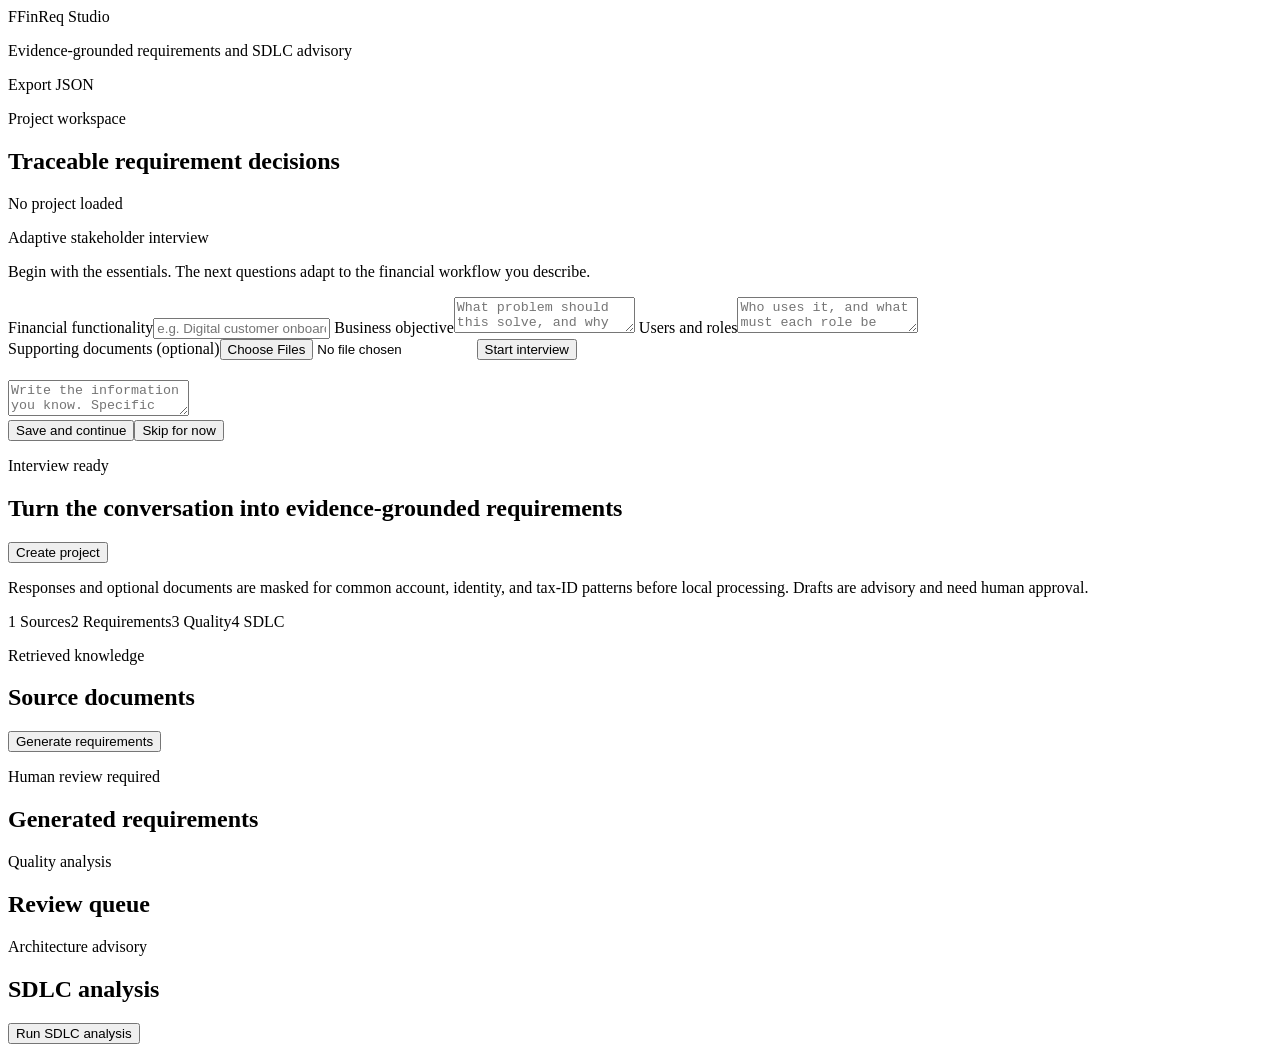
==== app/templates/index.html @ 99961efe "Initial commit" ====
<!doctype html>
<html lang="en">
  <head>
    <meta charset="utf-8">
    <meta name="viewport" content="width=device-width, initial-scale=1">
    <title>FinReq Studio</title>
    <link rel="stylesheet" href="/static/styles.css">
  </head>
  <body>
    <header class="topbar">
      <div class="brand"><span class="brand-mark">F</span><span>FinReq Studio</span></div>
      <p>Evidence-grounded requirements and SDLC advisory</p>
      <a id="exportLink" class="icon-action is-hidden" title="Export project JSON" download>Export JSON</a>
    </header>
    <main>
      <section class="workspace" aria-labelledby="workspace-title">
        <div class="section-heading">
          <div><p class="eyebrow">Project workspace</p><h1 id="workspace-title">Traceable requirement decisions</h1></div>
          <span id="projectState" class="state">No project loaded</span>
        </div>
        <form id="interviewStartForm" class="intake">
          <div class="interview-heading"><p class="eyebrow">Adaptive stakeholder interview</p><p>Begin with the essentials. The next questions adapt to the financial workflow you describe.</p></div>
          <div class="starter-grid">
            <label>Financial functionality<input id="functionality" placeholder="e.g. Digital customer onboarding and KYC" required minlength="3"></label>
            <label>Business objective<textarea id="businessObjective" placeholder="What problem should this solve, and why does it matter?" required></textarea></label>
            <label>Users and roles<textarea id="usersRoles" placeholder="Who uses it, and what must each role be able to do?" required></textarea></label>
          </div>
          <label class="upload-label">Supporting documents (optional)<input id="files" type="file" accept=".txt,.md,.csv,.pdf,.docx" multiple></label>
          <button type="submit">Start interview</button>
        </form>
        <section id="interviewSession" class="interview-session is-hidden" aria-live="polite">
          <div class="interview-meta"><span id="questionProgress" class="state"></span><span id="answerCount" class="muted"></span></div>
          <p id="questionTopic" class="eyebrow"></p>
          <h2 id="interviewQuestion"></h2>
          <textarea id="interviewAnswer" placeholder="Write the information you know. Specific rules, limits, conditions, and outcomes are especially useful."></textarea>
          <div class="interview-actions"><button id="continueInterview" type="button">Save and continue</button><button id="skipInterviewQuestion" class="quiet-button" type="button">Skip for now</button></div>
        </section>
        <section id="interviewComplete" class="interview-complete is-hidden">
          <p class="eyebrow">Interview ready</p><h2>Turn the conversation into evidence-grounded requirements</h2>
          <p id="interviewSummary" class="muted"></p>
          <button id="createProject" type="button">Create project</button>
        </section>
        <p class="quiet">Responses and optional documents are masked for common account, identity, and tax-ID patterns before local processing. Drafts are advisory and need human approval.</p>
      </section>

      <nav class="steps" aria-label="Pipeline stages">
        <span class="active">1 Sources</span><span>2 Requirements</span><span>3 Quality</span><span>4 SDLC</span>
      </nav>

      <section id="documentsPanel" class="panel is-hidden" aria-labelledby="documents-title">
        <div class="panel-title"><div><p class="eyebrow">Retrieved knowledge</p><h2 id="documents-title">Source documents</h2></div><button id="generateButton" type="button">Generate requirements</button></div>
        <div id="documentList" class="document-list"></div>
      </section>

      <section id="requirementsPanel" class="panel is-hidden" aria-labelledby="requirements-title">
        <div class="panel-title"><div><p class="eyebrow">Human review required</p><h2 id="requirements-title">Generated requirements</h2></div><span id="requirementCount" class="count"></span></div>
        <div id="requirementsList" class="requirements-list"></div>
      </section>

      <section id="qualityPanel" class="panel is-hidden" aria-labelledby="quality-title">
        <div class="panel-title"><div><p class="eyebrow">Quality analysis</p><h2 id="quality-title">Review queue</h2></div><span id="issueCount" class="count"></span></div>
        <div id="issuesList" class="issues-list"></div>
      </section>

      <section id="sdlcPanel" class="panel is-hidden" aria-labelledby="sdlc-title">
        <div class="panel-title"><div><p class="eyebrow">Architecture advisory</p><h2 id="sdlc-title">SDLC analysis</h2></div><button id="sdlcButton" type="button">Run SDLC analysis</button></div>
        <div id="sdlcResult"></div>
      </section>
    </main>
    <div id="toast" role="status" aria-live="polite"></div>
    <script src="/static/app.js"></script>
  </body>
</html>
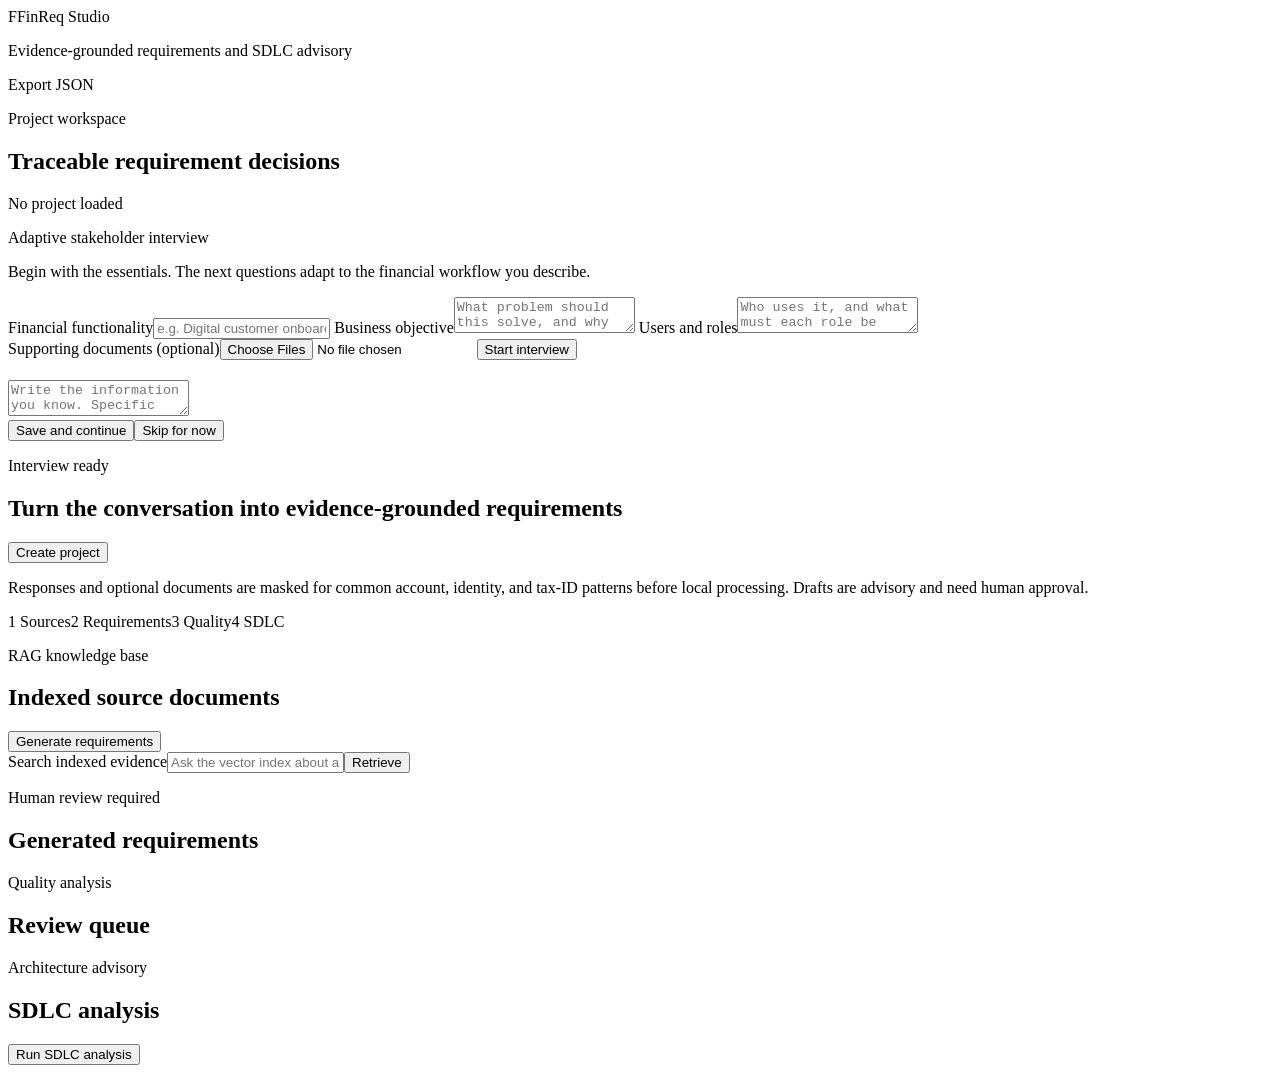
==== commit f7b2aa62: "errors" ====
--- a/app/templates/index.html
+++ b/app/templates/index.html
@@ -48,8 +48,11 @@
       </nav>
 
       <section id="documentsPanel" class="panel is-hidden" aria-labelledby="documents-title">
-        <div class="panel-title"><div><p class="eyebrow">Retrieved knowledge</p><h2 id="documents-title">Source documents</h2></div><button id="generateButton" type="button">Generate requirements</button></div>
+        <div class="panel-title"><div><p class="eyebrow">RAG knowledge base</p><h2 id="documents-title">Indexed source documents</h2></div><button id="generateButton" type="button">Generate requirements</button></div>
+        <div id="ragSummary" class="rag-summary" aria-label="RAG index status"></div>
         <div id="documentList" class="document-list"></div>
+        <div class="retrieval-toolbar"><label>Search indexed evidence<input id="retrievalQuery" placeholder="Ask the vector index about a requirement or control"></label><button id="retrieveButton" type="button">Retrieve</button><span id="retrievalCount" class="count"></span></div>
+        <div id="retrievalResults" class="retrieval-results"></div>
       </section>
 
       <section id="requirementsPanel" class="panel is-hidden" aria-labelledby="requirements-title">
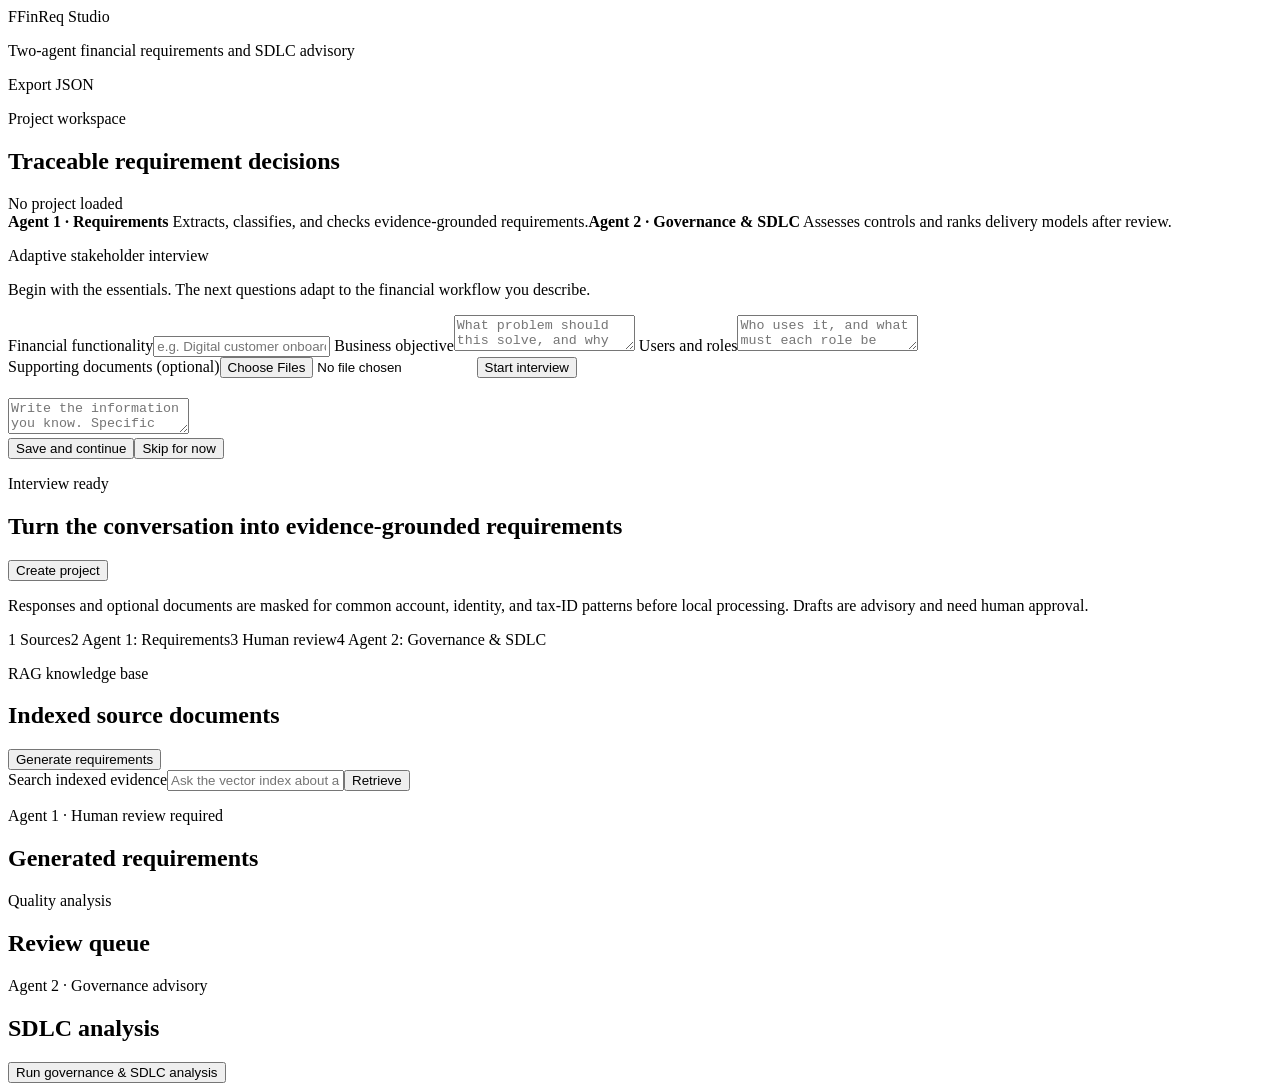
==== commit d0a5b3c0: "double agents" ====
--- a/app/templates/index.html
+++ b/app/templates/index.html
@@ -9,7 +9,7 @@
   <body>
     <header class="topbar">
       <div class="brand"><span class="brand-mark">F</span><span>FinReq Studio</span></div>
-      <p>Evidence-grounded requirements and SDLC advisory</p>
+      <p>Two-agent financial requirements and SDLC advisory</p>
       <a id="exportLink" class="icon-action is-hidden" title="Export project JSON" download>Export JSON</a>
     </header>
     <main>
@@ -18,6 +18,7 @@
           <div><p class="eyebrow">Project workspace</p><h1 id="workspace-title">Traceable requirement decisions</h1></div>
           <span id="projectState" class="state">No project loaded</span>
         </div>
+        <div class="agent-summary" aria-label="Two-agent workflow"><span><strong>Agent 1 · Requirements</strong> Extracts, classifies, and checks evidence-grounded requirements.</span><span><strong>Agent 2 · Governance &amp; SDLC</strong> Assesses controls and ranks delivery models after review.</span></div>
         <form id="interviewStartForm" class="intake">
           <div class="interview-heading"><p class="eyebrow">Adaptive stakeholder interview</p><p>Begin with the essentials. The next questions adapt to the financial workflow you describe.</p></div>
           <div class="starter-grid">
@@ -43,8 +44,8 @@
         <p class="quiet">Responses and optional documents are masked for common account, identity, and tax-ID patterns before local processing. Drafts are advisory and need human approval.</p>
       </section>
 
-      <nav class="steps" aria-label="Pipeline stages">
-        <span class="active">1 Sources</span><span>2 Requirements</span><span>3 Quality</span><span>4 SDLC</span>
+      <nav class="steps" aria-label="Two-agent pipeline stages">
+        <span class="active">1 Sources</span><span>2 Agent 1: Requirements</span><span>3 Human review</span><span>4 Agent 2: Governance &amp; SDLC</span>
       </nav>
 
       <section id="documentsPanel" class="panel is-hidden" aria-labelledby="documents-title">
@@ -56,7 +57,7 @@
       </section>
 
       <section id="requirementsPanel" class="panel is-hidden" aria-labelledby="requirements-title">
-        <div class="panel-title"><div><p class="eyebrow">Human review required</p><h2 id="requirements-title">Generated requirements</h2></div><span id="requirementCount" class="count"></span></div>
+        <div class="panel-title"><div><p class="eyebrow">Agent 1 · Human review required</p><h2 id="requirements-title">Generated requirements</h2></div><span id="requirementCount" class="count"></span></div>
         <div id="requirementsList" class="requirements-list"></div>
       </section>
 
@@ -66,7 +67,7 @@
       </section>
 
       <section id="sdlcPanel" class="panel is-hidden" aria-labelledby="sdlc-title">
-        <div class="panel-title"><div><p class="eyebrow">Architecture advisory</p><h2 id="sdlc-title">SDLC analysis</h2></div><button id="sdlcButton" type="button">Run SDLC analysis</button></div>
+        <div class="panel-title"><div><p class="eyebrow">Agent 2 · Governance advisory</p><h2 id="sdlc-title">SDLC analysis</h2></div><button id="sdlcButton" type="button">Run governance &amp; SDLC analysis</button></div>
         <div id="sdlcResult"></div>
       </section>
     </main>
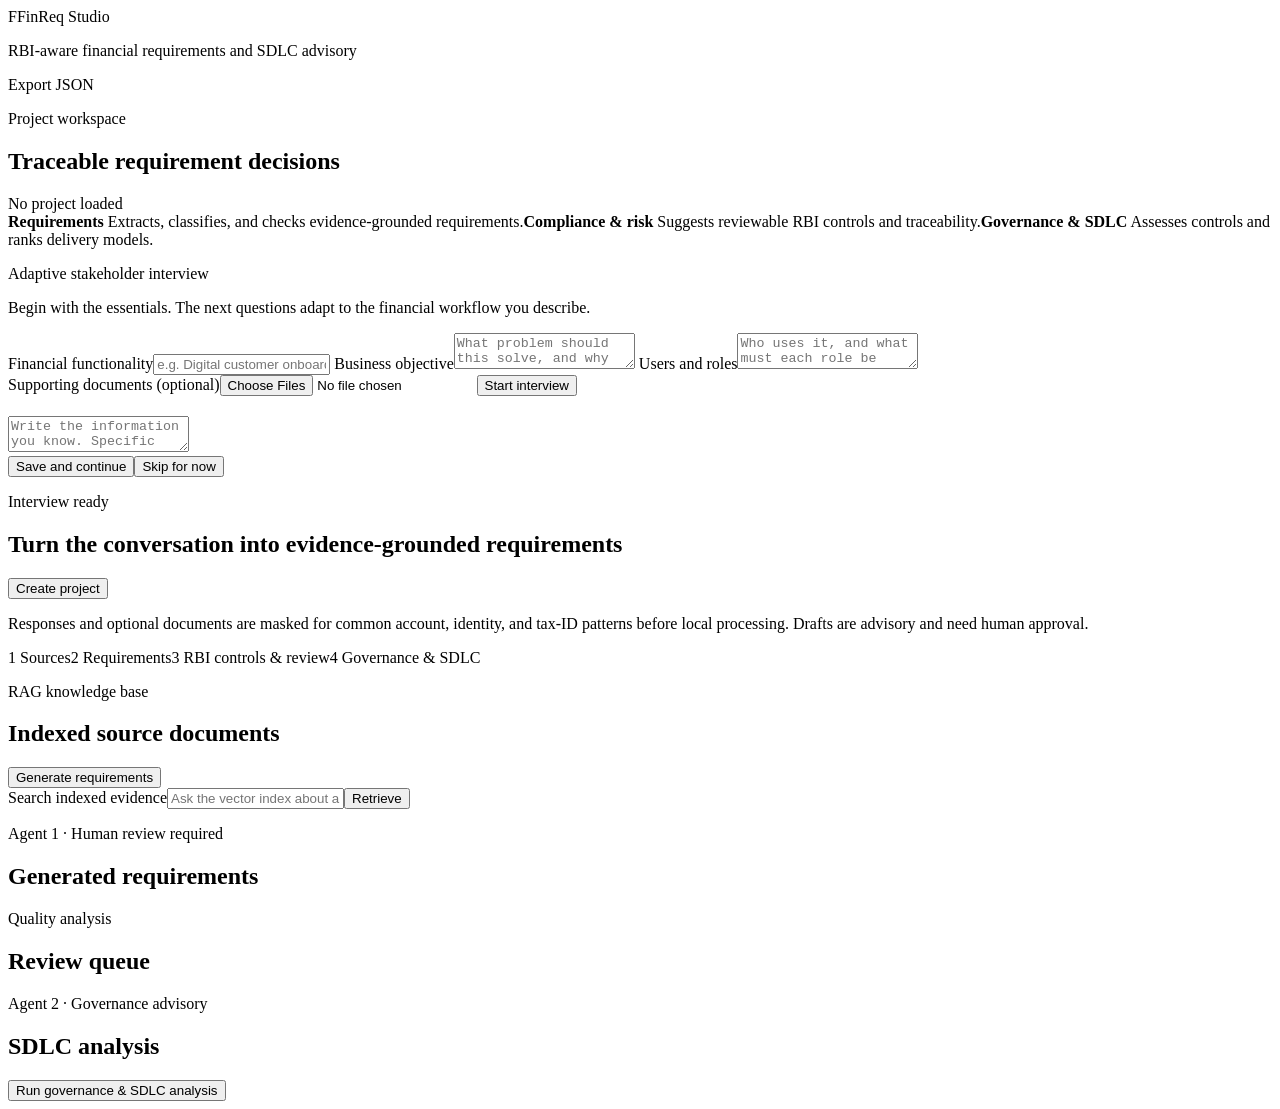
==== commit 19bed3c3: "double agents" ====
--- a/app/templates/index.html
+++ b/app/templates/index.html
@@ -9,7 +9,7 @@
   <body>
     <header class="topbar">
       <div class="brand"><span class="brand-mark">F</span><span>FinReq Studio</span></div>
-      <p>Two-agent financial requirements and SDLC advisory</p>
+      <p>RBI-aware financial requirements and SDLC advisory</p>
       <a id="exportLink" class="icon-action is-hidden" title="Export project JSON" download>Export JSON</a>
     </header>
     <main>
@@ -18,7 +18,7 @@
           <div><p class="eyebrow">Project workspace</p><h1 id="workspace-title">Traceable requirement decisions</h1></div>
           <span id="projectState" class="state">No project loaded</span>
         </div>
-        <div class="agent-summary" aria-label="Two-agent workflow"><span><strong>Agent 1 · Requirements</strong> Extracts, classifies, and checks evidence-grounded requirements.</span><span><strong>Agent 2 · Governance &amp; SDLC</strong> Assesses controls and ranks delivery models after review.</span></div>
+        <div class="agent-summary" aria-label="Agent workflow"><span><strong>Requirements</strong> Extracts, classifies, and checks evidence-grounded requirements.</span><span><strong>Compliance &amp; risk</strong> Suggests reviewable RBI controls and traceability.</span><span><strong>Governance &amp; SDLC</strong> Assesses controls and ranks delivery models.</span></div>
         <form id="interviewStartForm" class="intake">
           <div class="interview-heading"><p class="eyebrow">Adaptive stakeholder interview</p><p>Begin with the essentials. The next questions adapt to the financial workflow you describe.</p></div>
           <div class="starter-grid">
@@ -44,8 +44,8 @@
         <p class="quiet">Responses and optional documents are masked for common account, identity, and tax-ID patterns before local processing. Drafts are advisory and need human approval.</p>
       </section>
 
-      <nav class="steps" aria-label="Two-agent pipeline stages">
-        <span class="active">1 Sources</span><span>2 Agent 1: Requirements</span><span>3 Human review</span><span>4 Agent 2: Governance &amp; SDLC</span>
+      <nav class="steps" aria-label="Requirements pipeline stages">
+        <span class="active">1 Sources</span><span>2 Requirements</span><span>3 RBI controls &amp; review</span><span>4 Governance &amp; SDLC</span>
       </nav>
 
       <section id="documentsPanel" class="panel is-hidden" aria-labelledby="documents-title">
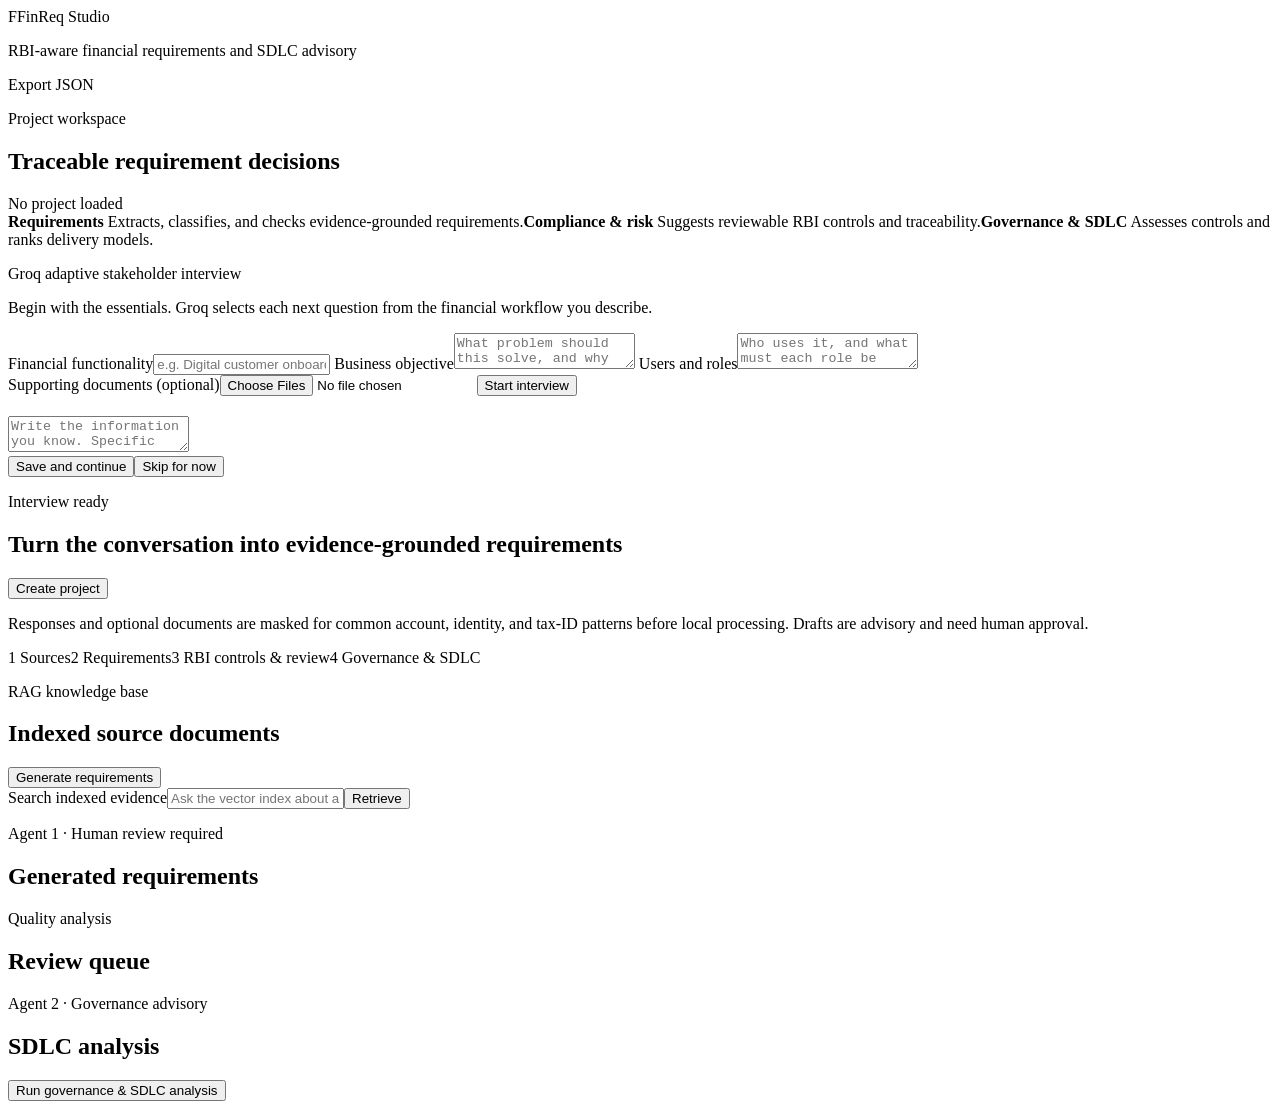
==== commit ca28b03f: "perfect llm integration" ====
--- a/app/templates/index.html
+++ b/app/templates/index.html
@@ -20,7 +20,7 @@
         </div>
         <div class="agent-summary" aria-label="Agent workflow"><span><strong>Requirements</strong> Extracts, classifies, and checks evidence-grounded requirements.</span><span><strong>Compliance &amp; risk</strong> Suggests reviewable RBI controls and traceability.</span><span><strong>Governance &amp; SDLC</strong> Assesses controls and ranks delivery models.</span></div>
         <form id="interviewStartForm" class="intake">
-          <div class="interview-heading"><p class="eyebrow">Adaptive stakeholder interview</p><p>Begin with the essentials. The next questions adapt to the financial workflow you describe.</p></div>
+          <div class="interview-heading"><p class="eyebrow">Groq adaptive stakeholder interview</p><p>Begin with the essentials. Groq selects each next question from the financial workflow you describe.</p></div>
           <div class="starter-grid">
             <label>Financial functionality<input id="functionality" placeholder="e.g. Digital customer onboarding and KYC" required minlength="3"></label>
             <label>Business objective<textarea id="businessObjective" placeholder="What problem should this solve, and why does it matter?" required></textarea></label>
@@ -72,6 +72,6 @@
       </section>
     </main>
     <div id="toast" role="status" aria-live="polite"></div>
-    <script src="/static/app.js"></script>
+    <script src="/static/app.js?v=groq-interview-v1"></script>
   </body>
 </html>
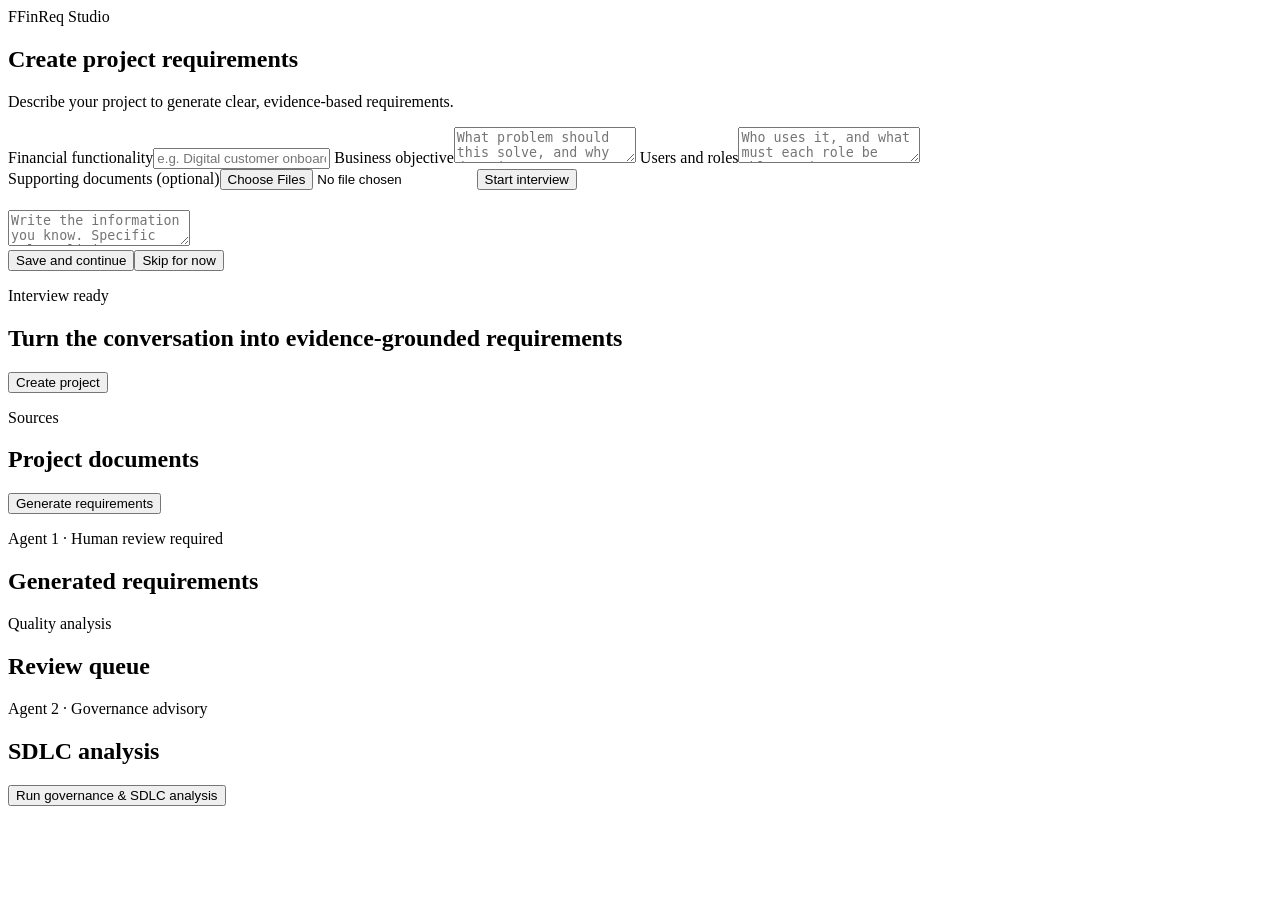
==== commit d7345f5d: "srs implemented" ====
--- a/app/templates/index.html
+++ b/app/templates/index.html
@@ -4,23 +4,18 @@
     <meta charset="utf-8">
     <meta name="viewport" content="width=device-width, initial-scale=1">
     <title>FinReq Studio</title>
-    <link rel="stylesheet" href="/static/styles.css">
+    <link rel="stylesheet" href="/static/styles.css?v=compact-form-v2">
   </head>
   <body>
     <header class="topbar">
       <div class="brand"><span class="brand-mark">F</span><span>FinReq Studio</span></div>
-      <p>RBI-aware financial requirements and SDLC advisory</p>
-      <a id="exportLink" class="icon-action is-hidden" title="Export project JSON" download>Export JSON</a>
     </header>
     <main>
       <section class="workspace" aria-labelledby="workspace-title">
         <div class="section-heading">
-          <div><p class="eyebrow">Project workspace</p><h1 id="workspace-title">Traceable requirement decisions</h1></div>
-          <span id="projectState" class="state">No project loaded</span>
+          <div><h1 id="workspace-title">Create project requirements</h1><p class="page-intro">Describe your project to generate clear, evidence-based requirements.</p></div>
         </div>
-        <div class="agent-summary" aria-label="Agent workflow"><span><strong>Requirements</strong> Extracts, classifies, and checks evidence-grounded requirements.</span><span><strong>Compliance &amp; risk</strong> Suggests reviewable RBI controls and traceability.</span><span><strong>Governance &amp; SDLC</strong> Assesses controls and ranks delivery models.</span></div>
         <form id="interviewStartForm" class="intake">
-          <div class="interview-heading"><p class="eyebrow">Groq adaptive stakeholder interview</p><p>Begin with the essentials. Groq selects each next question from the financial workflow you describe.</p></div>
           <div class="starter-grid">
             <label>Financial functionality<input id="functionality" placeholder="e.g. Digital customer onboarding and KYC" required minlength="3"></label>
             <label>Business objective<textarea id="businessObjective" placeholder="What problem should this solve, and why does it matter?" required></textarea></label>
@@ -41,19 +36,11 @@
           <p id="interviewSummary" class="muted"></p>
           <button id="createProject" type="button">Create project</button>
         </section>
-        <p class="quiet">Responses and optional documents are masked for common account, identity, and tax-ID patterns before local processing. Drafts are advisory and need human approval.</p>
       </section>
 
-      <nav class="steps" aria-label="Requirements pipeline stages">
-        <span class="active">1 Sources</span><span>2 Requirements</span><span>3 RBI controls &amp; review</span><span>4 Governance &amp; SDLC</span>
-      </nav>
-
       <section id="documentsPanel" class="panel is-hidden" aria-labelledby="documents-title">
-        <div class="panel-title"><div><p class="eyebrow">RAG knowledge base</p><h2 id="documents-title">Indexed source documents</h2></div><button id="generateButton" type="button">Generate requirements</button></div>
-        <div id="ragSummary" class="rag-summary" aria-label="RAG index status"></div>
+        <div class="panel-title"><div><p class="eyebrow">Sources</p><h2 id="documents-title">Project documents</h2></div><button id="generateButton" type="button">Generate requirements</button></div>
         <div id="documentList" class="document-list"></div>
-        <div class="retrieval-toolbar"><label>Search indexed evidence<input id="retrievalQuery" placeholder="Ask the vector index about a requirement or control"></label><button id="retrieveButton" type="button">Retrieve</button><span id="retrievalCount" class="count"></span></div>
-        <div id="retrievalResults" class="retrieval-results"></div>
       </section>
 
       <section id="requirementsPanel" class="panel is-hidden" aria-labelledby="requirements-title">
@@ -72,6 +59,6 @@
       </section>
     </main>
     <div id="toast" role="status" aria-live="polite"></div>
-    <script src="/static/app.js?v=groq-interview-v1"></script>
+    <script src="/static/app.js?v=isolated-srs-v1"></script>
   </body>
 </html>
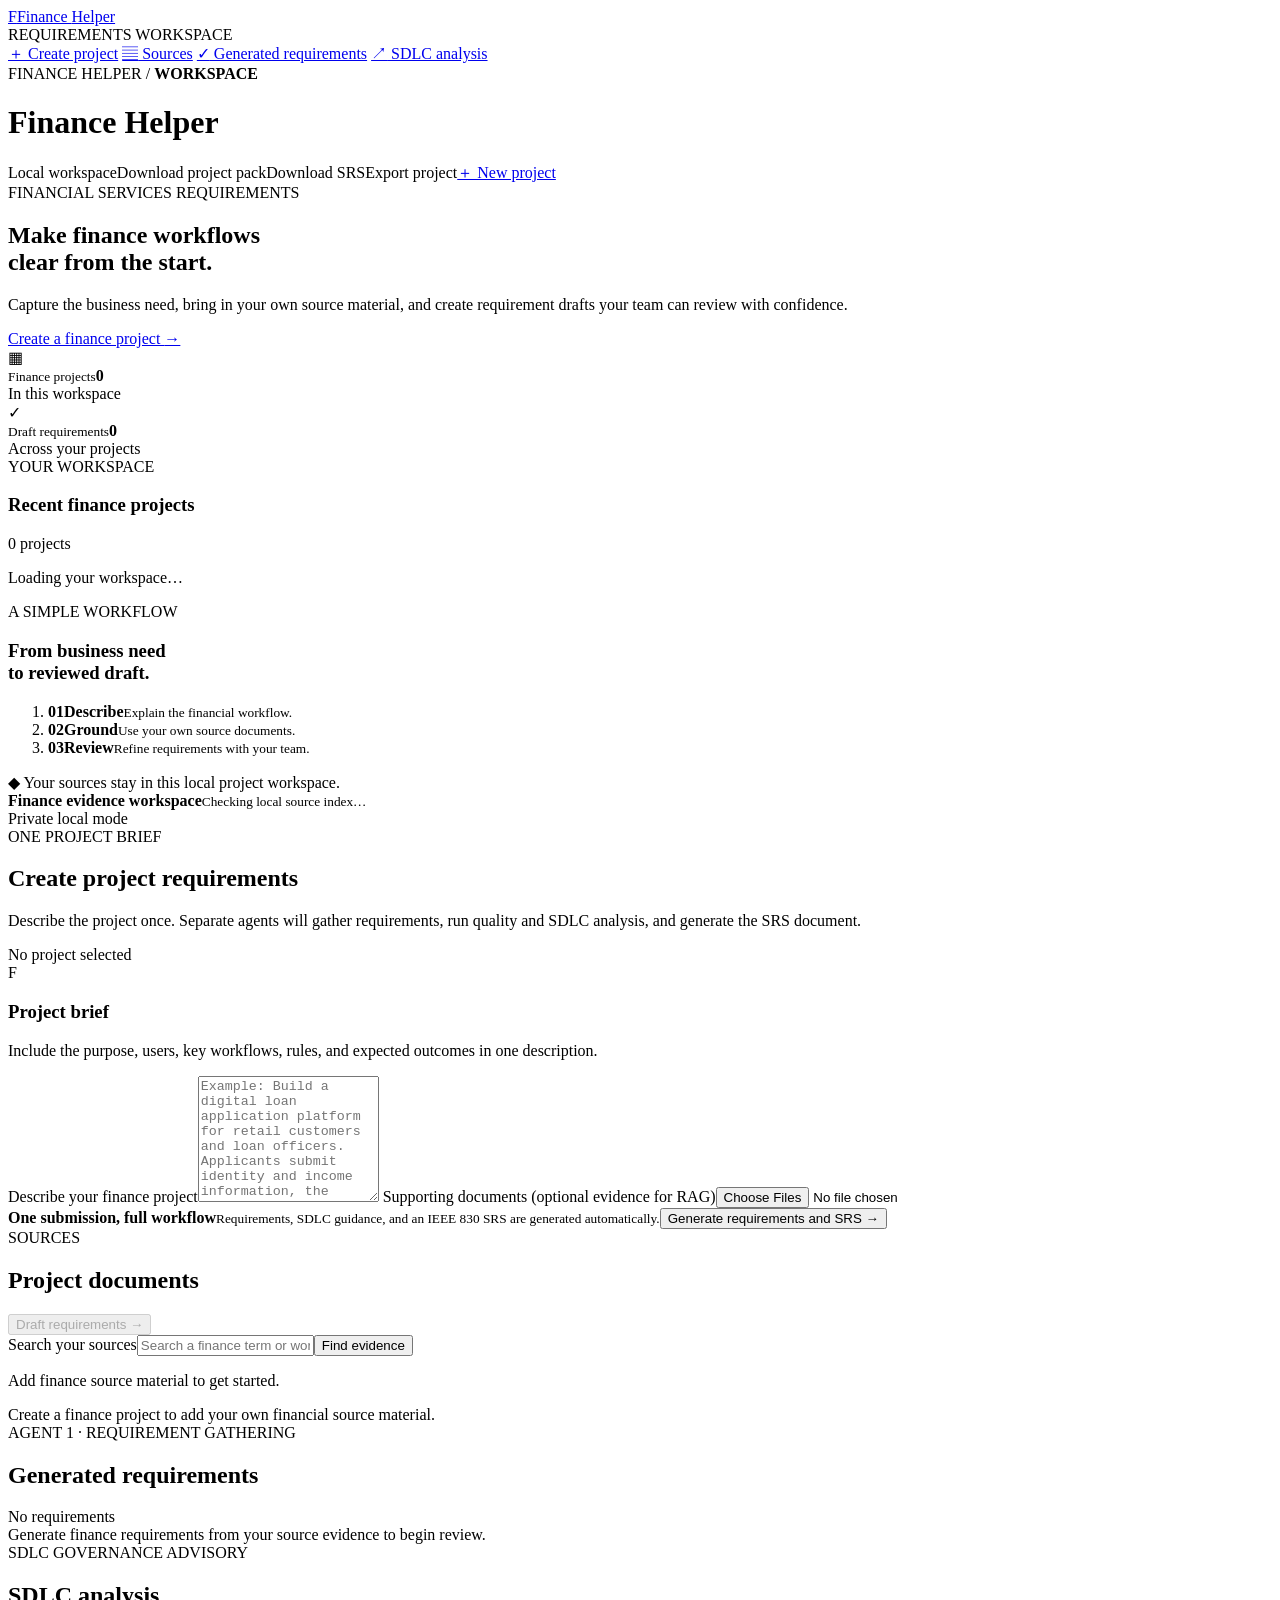
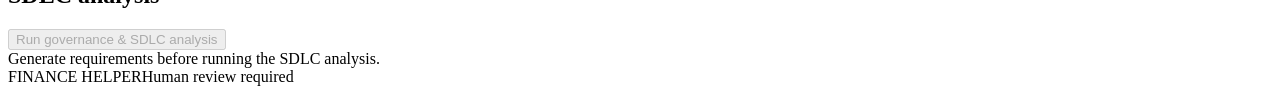
==== commit 06ade7c4: "Initial commit for Version 2" ====
--- a/app/templates/index.html
+++ b/app/templates/index.html
@@ -1,64 +1,60 @@
 <!doctype html>
 <html lang="en">
-  <head>
-    <meta charset="utf-8">
-    <meta name="viewport" content="width=device-width, initial-scale=1">
-    <title>FinReq Studio</title>
-    <link rel="stylesheet" href="/static/styles.css?v=compact-form-v2">
-  </head>
-  <body>
+<head>
+  <meta charset="utf-8"><meta name="viewport" content="width=device-width, initial-scale=1">
+  <meta name="theme-color" content="#172b2a"><link rel="icon" href="data:,">
+  <title>Finance Helper</title><link rel="stylesheet" href="/static/styles.css">
+</head>
+<body>
+  <aside class="sidebar">
+    <a class="brand" href="#workspace" aria-label="Finance Helper home"><span class="brand-mark">F</span><span>Finance <span class="brand-light">Helper</span></span></a>
+    <div class="workspace-label"><i></i> REQUIREMENTS WORKSPACE</div>
+    <nav class="primary-nav" aria-label="Main navigation">
+      <a class="nav-link active" href="#workspace"><span>＋</span> Create project</a>
+      <a class="nav-link" href="#knowledge"><span>▤</span> Sources</a>
+      <a class="nav-link" href="#requirements"><span>✓</span> Generated requirements</a>
+      <a class="nav-link" href="#sdlc"><span>↗</span> SDLC analysis</a>
+    </nav>
+  </aside>
+  <main class="main-area">
     <header class="topbar">
-      <div class="brand"><span class="brand-mark">F</span><span>FinReq Studio</span></div>
+      <div><div class="breadcrumb">FINANCE HELPER <span>/</span> <b>WORKSPACE</b></div><h1>Finance Helper</h1></div>
+      <div class="top-actions"><span class="environment-pill"><i></i> Local workspace</span><a id="artifactLink" class="button button-outline is-hidden" title="Download requirements pack" download>Download project pack</a><a id="srsDownloadLink" class="button button-outline is-hidden" title="Download generated SRS" download>Download SRS</a><a id="exportLink" class="button button-outline is-hidden" title="Export project data" download>Export project</a><a id="newProject" class="button" href="#workspace">＋ New project</a></div>
     </header>
-    <main>
-      <section class="workspace" aria-labelledby="workspace-title">
-        <div class="section-heading">
-          <div><h1 id="workspace-title">Create project requirements</h1><p class="page-intro">Describe your project to generate clear, evidence-based requirements.</p></div>
-        </div>
-        <form id="interviewStartForm" class="intake">
-          <div class="starter-grid">
-            <label>Financial functionality<input id="functionality" placeholder="e.g. Digital customer onboarding and KYC" required minlength="3"></label>
-            <label>Business objective<textarea id="businessObjective" placeholder="What problem should this solve, and why does it matter?" required></textarea></label>
-            <label>Users and roles<textarea id="usersRoles" placeholder="Who uses it, and what must each role be able to do?" required></textarea></label>
-          </div>
-          <label class="upload-label">Supporting documents (optional)<input id="files" type="file" accept=".txt,.md,.csv,.pdf,.docx" multiple></label>
-          <button type="submit">Start interview</button>
-        </form>
-        <section id="interviewSession" class="interview-session is-hidden" aria-live="polite">
-          <div class="interview-meta"><span id="questionProgress" class="state"></span><span id="answerCount" class="muted"></span></div>
-          <p id="questionTopic" class="eyebrow"></p>
-          <h2 id="interviewQuestion"></h2>
-          <textarea id="interviewAnswer" placeholder="Write the information you know. Specific rules, limits, conditions, and outcomes are especially useful."></textarea>
-          <div class="interview-actions"><button id="continueInterview" type="button">Save and continue</button><button id="skipInterviewQuestion" class="quiet-button" type="button">Skip for now</button></div>
-        </section>
-        <section id="interviewComplete" class="interview-complete is-hidden">
-          <p class="eyebrow">Interview ready</p><h2>Turn the conversation into evidence-grounded requirements</h2>
-          <p id="interviewSummary" class="muted"></p>
-          <button id="createProject" type="button">Create project</button>
-        </section>
-      </section>
-
-      <section id="documentsPanel" class="panel is-hidden" aria-labelledby="documents-title">
-        <div class="panel-title"><div><p class="eyebrow">Sources</p><h2 id="documents-title">Project documents</h2></div><button id="generateButton" type="button">Generate requirements</button></div>
-        <div id="documentList" class="document-list"></div>
-      </section>
-
-      <section id="requirementsPanel" class="panel is-hidden" aria-labelledby="requirements-title">
-        <div class="panel-title"><div><p class="eyebrow">Agent 1 · Human review required</p><h2 id="requirements-title">Generated requirements</h2></div><span id="requirementCount" class="count"></span></div>
-        <div id="requirementsList" class="requirements-list"></div>
-      </section>
-
-      <section id="qualityPanel" class="panel is-hidden" aria-labelledby="quality-title">
-        <div class="panel-title"><div><p class="eyebrow">Quality analysis</p><h2 id="quality-title">Review queue</h2></div><span id="issueCount" class="count"></span></div>
-        <div id="issuesList" class="issues-list"></div>
-      </section>
-
-      <section id="sdlcPanel" class="panel is-hidden" aria-labelledby="sdlc-title">
-        <div class="panel-title"><div><p class="eyebrow">Agent 2 · Governance advisory</p><h2 id="sdlc-title">SDLC analysis</h2></div><button id="sdlcButton" type="button">Run governance &amp; SDLC analysis</button></div>
-        <div id="sdlcResult"></div>
-      </section>
-    </main>
-    <div id="toast" role="status" aria-live="polite"></div>
-    <script src="/static/app.js?v=isolated-srs-v1"></script>
-  </body>
-</html>
+    <section id="overview" class="page-section overview-section">
+      <div class="hero">
+        <div class="hero-copy"><span class="hero-kicker">FINANCIAL SERVICES REQUIREMENTS</span><h2>Make finance workflows<br>clear from the start.</h2><p>Capture the business need, bring in your own source material, and create requirement drafts your team can review with confidence.</p><a id="heroNew" class="button button-light" href="#workspace">Create a finance project <span>→</span></a></div></div>
+      <div class="metric-grid">
+        <article class="metric-card"><span class="metric-icon blue">▦</span><div><small>Finance projects</small><strong id="projectMetric">0</strong></div><span>In this workspace</span></article>
+        <article class="metric-card"><span class="metric-icon green">✓</span><div><small>Draft requirements</small><strong id="requirementMetric">0</strong></div><span>Across your projects</span></article>
+      </div>
+      <div class="overview-grid">
+        <section class="surface-card portfolio-card"><div class="card-heading"><div><span class="eyebrow">YOUR WORKSPACE</span><h3>Recent finance projects</h3></div><span id="portfolioCount" class="count">0 projects</span></div><div id="projectList" class="project-list"><p class="empty-state">Loading your workspace…</p></div></section>
+        <aside class="welcome-card"><span class="eyebrow">A SIMPLE WORKFLOW</span><h3>From business need<br>to reviewed draft.</h3><ol><li><b>01</b><span><strong>Describe</strong><small>Explain the financial workflow.</small></span></li><li><b>02</b><span><strong>Ground</strong><small>Use your own source documents.</small></span></li><li><b>03</b><span><strong>Review</strong><small>Refine requirements with your team.</small></span></li></ol><div class="privacy-note">◆ Your sources stay in this local project workspace.</div></aside>
+      </div>
+      <div class="health-strip"><span class="health-indicator"></span><div><b>Finance evidence workspace</b><small id="knowledgeHealth">Checking local source index…</small></div><span>Private local mode</span></div>
+    </section>
+    <section id="workspace" class="page-section">
+      <div class="section-heading"><div><span class="eyebrow">ONE PROJECT BRIEF</span><h2 id="workspace-title">Create project requirements</h2><p id="workspaceDescription" class="muted">Describe the project once. Separate agents will gather requirements, run quality and SDLC analysis, and generate the SRS document.</p></div><span id="projectState" class="state"><i></i> No project selected</span></div>
+      <form id="projectBriefForm" class="surface-card intake-form">
+        <div class="form-top"><span class="form-icon">F</span><div><h3>Project brief</h3><p>Include the purpose, users, key workflows, rules, and expected outcomes in one description.</p></div></div>
+        <label class="wide">Describe your finance project<textarea id="functionality" rows="8" required minlength="20" maxlength="20000" placeholder="Example: Build a digital loan application platform for retail customers and loan officers. Applicants submit identity and income information, the system checks eligibility and documents, reviewers resolve exceptions, and approved applications proceed to disbursement. Include relevant workflows, controls, integrations, and expected outcomes."></textarea></label>
+        <label class="upload-label">Supporting documents <span class="muted">(optional evidence for RAG)</span><input id="files" type="file" accept=".txt,.md,.csv,.pdf,.docx" multiple></label>
+        <div class="form-footer"><span><b>One submission, full workflow</b><small>Requirements, SDLC guidance, and an IEEE 830 SRS are generated automatically.</small></span><button class="button" type="submit">Generate requirements and SRS <span>→</span></button></div>
+      </form>
+    </section>
+    <section id="knowledge" class="page-section">
+      <div class="section-heading"><div><span class="eyebrow">SOURCES</span><h2>Project documents</h2></div><button id="generateButton" type="button" disabled class="button">Draft requirements →</button></div>
+      <div id="documentsPanel" class="surface-card evidence-library is-hidden"><div id="ragSummary" class="rag-summary"></div><div id="documentList" class="document-list"></div><div class="retrieval-toolbar"><label>Search your sources<input id="retrievalQuery" placeholder="Search a finance term or workflow"></label><button id="retrieveButton" class="button button-outline" type="button">Find evidence</button><span id="retrievalCount" class="count"></span></div><div id="evidenceNotice" class="evidence-notice is-hidden"></div><div id="retrievalResults" class="retrieval-results"><p class="empty-state">Add finance source material to get started.</p></div></div><div id="knowledgeEmpty" class="surface-card empty-state">Create a finance project to add your own financial source material.</div>
+    </section>
+    <section id="requirements" class="page-section">
+      <div class="section-heading"><div><span class="eyebrow">AGENT 1 · REQUIREMENT GATHERING</span><h2>Generated requirements</h2></div><span id="requirementCount" class="count">No requirements</span></div>
+      <div id="requirementsPanel" class="requirements-list is-hidden"></div><div id="requirementsEmpty" class="surface-card empty-state">Generate finance requirements from your source evidence to begin review.</div>
+    </section>
+    <section id="sdlc" class="page-section">
+      <div class="section-heading"><div><span class="eyebrow">SDLC GOVERNANCE ADVISORY</span><h2>SDLC analysis</h2></div><div class="interview-actions"><button id="sdlcButton" type="button" disabled class="button">Run governance &amp; SDLC analysis</button></div></div><div id="sdlcPanel" class="is-hidden"><div id="sdlcResult"></div></div><div id="sdlcEmpty" class="surface-card empty-state">Generate requirements before running the SDLC analysis.</div>
+    </section>
+    <footer><span>FINANCE HELPER</span><span>Human review required</span></footer>
+  </main>
+  <div id="toast" role="status" aria-live="polite"></div><script src="/static/app.js"></script>
+</body></html>
